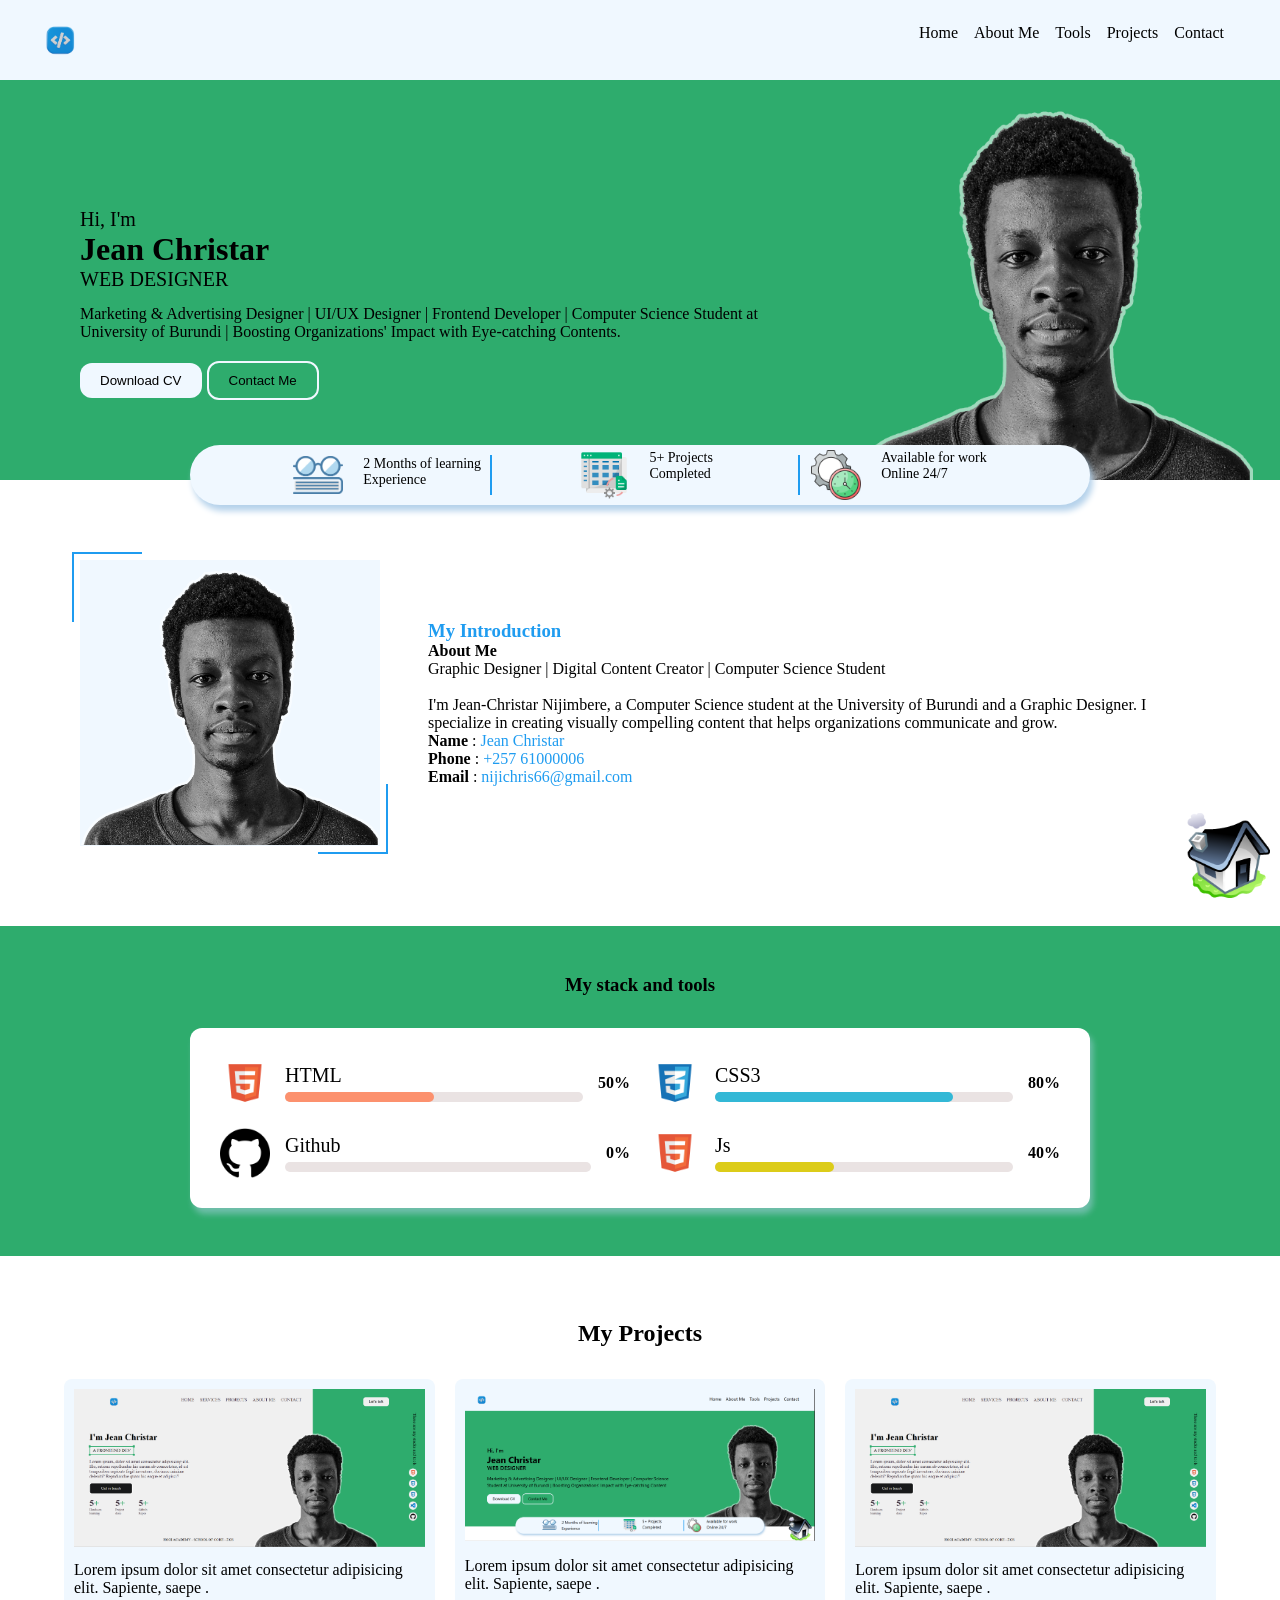
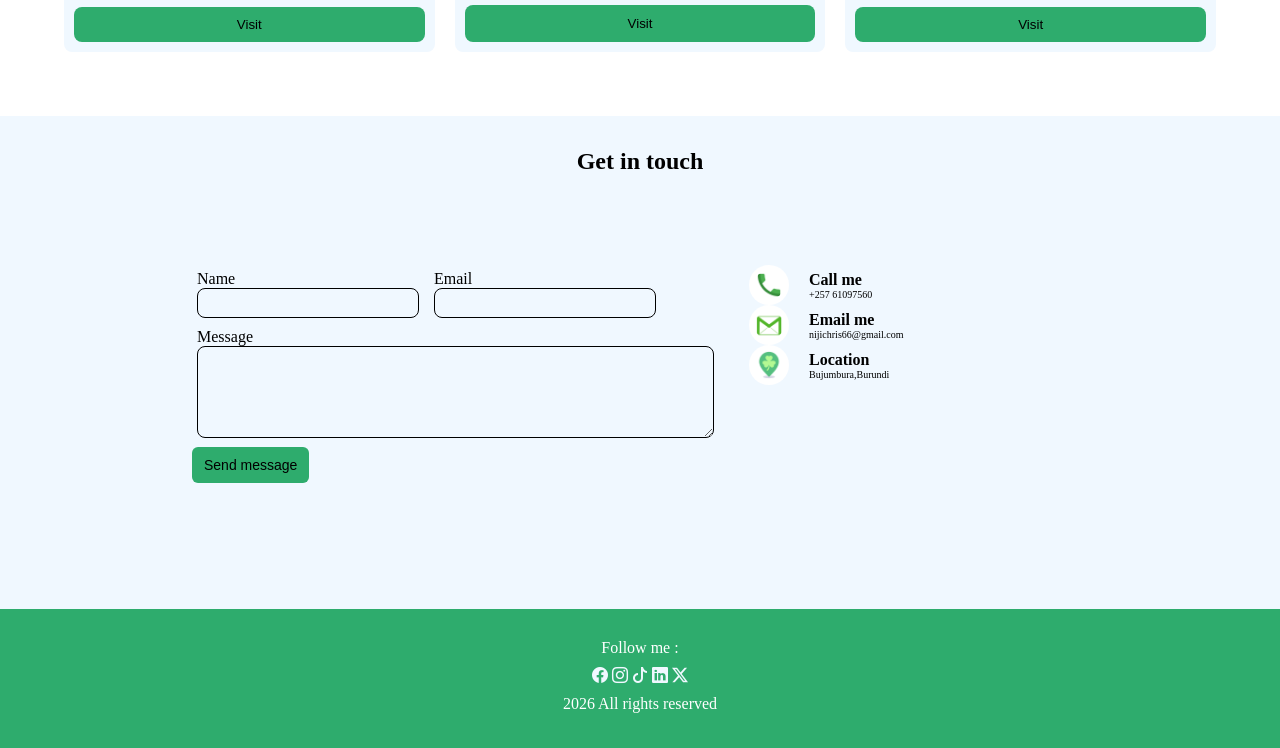
==== index.html @ aa737a5e "Fix typo in about section" ====
<!doctype html>
<html lang="en">
  <head>
    <meta charset="UTF-8" />
    <meta name="viewport" content="width=device-width, initial-scale=1.0" />
    <link rel="stylesheet" href="style.css" />
    <link
      rel="stylesheet"
      href="https://cdn.jsdelivr.net/npm/bootstrap-icons@1.13.1/font/bootstrap-icons.min.css"
    />
    <title>Christar | Portfolio v.1</title>
  </head>
  <body id="home">
    <header class="header">
      <nav class="header_nav">
        <img
          class="header_nav-logo"
          src="./media/dev.png"
          alt="Developer logo"
        />
        <ul class="header_nav-ul">
          <li><a href="#home">Home</a></li>
          <li><a href="#about">About Me</a></li>
          <li><a href="#tools">Tools</a></li>
          <li><a href="#projects">Projects</a></li>
          <li><a href="#contact">Contact</a></li>
        </ul>
      </nav>
    </header>

    <main>
      <section class="about">
        <article class="about_text">
          <h2 class="about_text-hi">Hi, I'm</h2>
          <div class="names">
            <h1 class="about_text-name">Jean Christar</h1>
            <h2 class="about_text-job">WEB DESIGNER</h2>
          </div>
          <p class="about_text-p">
            Marketing & Advertising Designer | UI/UX Designer | Frontend
            Developer | Computer Science Student at University of Burundi |
            Boosting Organizations' Impact with Eye-catching Contents.
          </p>
          <div class="btns">
            <button class="about_text-btn cv_btn">Download CV</button>
            <button class="about_text-btn contact_btn">Contact Me</button>
          </div>
        </article>
        <article class="about_img">
          <img src="./media/profile2.png" alt="My Profile Image" />
        </article>
        <article class="round_section">
          <article class="flex">
            <img
              class="icon"
              src="./media/book-glasses_icon-icons.com_56355.png"
              alt="Learning experience icon"
            />

            <p>2 Months of learning <br />Experience</p>
          </article>

          <article class="flex">
            <img
              class="icon"
              src="./media/task_software_platform_management_project_icon_142266.png"
              alt="Projects completed icon"
            />

            <p>5+ Projects <br />Completed</p>
          </article>

          <article class="flex">
            <img
              class="icon"
              src="./media/time_management_clock_icon_192448.png"
              alt="Available online icon"
            />

            <p>Available for work <br />Online 24/7</p>
          </article>
          <div class="line_1"></div>
          <div class="line_2"></div>
        </article>
      </section>

      <section class="sec_me">
        <article class="me">
          <div class="me_profile">
            <img src="./media/profile2.png" alt="My Profile Image" />
            <div class="lines top_a"></div>
            <!-- <div class="lines top_b"></div> -->
            <div class="lines bottom_a"></div>
            <!-- <div class="lines bottom_b"></div> -->

            <div class="lines_2 top_a_2"></div>
            <!-- <div class="lines_2 top_b_2"></div> -->
            <div class="lines_2 bottom_a_2"></div>
            <!-- <div class="lines_2 bottom_b_2"></div> -->
          </div>
          <div id="about" class="me_intro">
            <section class="me_intro_sec">
              <h3>My Introduction</h3>
              <h1>About Me</h1>
              <p>
                Graphic Designer | Digital Content Creator | Computer Science
                Student <br /><br />
                I'm Jean-Christar Nijimbere, a Computer Science student at the
                University of Burundi and a Graphic Designer. I specialize in
                creating visually compelling content that helps organizations
                communicate and grow. <br />
              </p>
              <section>
                <p>
                  <strong>Name</strong> :
                  <span class="highlight_color">Jean Christar</span>
                </p>
                <p>
                  <strong>Phone</strong> :
                  <span class="highlight_color">+257 61000006</span>
                </p>
                <p>
                  <strong>Email</strong> :
                  <span class="highlight_color">nijichris66@gmail.com</span>
                </p>
              </section>
            </section>
          </div>
        </article>
      </section>

      <section id="tools" class="stack">
        <article>
          <h1 class="stack_h1">My stack and tools</h1>
          <div class="grid_container">
            <div class="flex_container">
              <img
                src="./media/HTML5_icon-icons.com_67090.png"
                alt="HTML skill icon"
              />
              <div class="tool_name_container">
                <p>HTML</p>
                <div class="div_up_html">
                  <div class="div_down_html"></div>
                </div>
              </div>
              <p class="number">50%</p>
            </div>

            <div class="flex_container">
              <img
                src="./media/CSS3_icon-icons.com_67069.png"
                alt="CSS skill icon"
              />
              <div class="tool_name_container">
                <p>CSS3</p>
                <div class="div_up_css">
                  <div class="div_down_css"></div>
                </div>
              </div>
              <p class="number">80%</p>
            </div>

            <div class="flex_container">
              <img
                src="./media/github-logo_icon-icons.com_73546.png"
                alt="GitHub skill icon"
              />
              <div class="tool_name_container">
                <p>Github</p>
                <div class="div_up_git">
                  <div class="div_down_git"></div>
                </div>
              </div>
              <p class="number">0%</p>
            </div>

            <div class="flex_container">
              <img
                src="./media/HTML5_icon-icons.com_67090.png"
                alt="JavaScript skill icon"
              />
              <div class="tool_name_container">
                <p>Js</p>
                <div class="div_up_js">
                  <div class="div_down_js"></div>
                </div>
              </div>
              <p class="number">40%</p>
            </div>
          </div>
        </article>
      </section>

      <section id="projects" class="projet_sec">
        <h1 class="stack_h1">My Projects</h1>
        <div class="project_container">
          <div class="card">
            <div class="card_image">
              <img src="./media/projet_1.png" alt="Project 1 screenshot" />
            </div>
            <p class="p">
              Lorem ipsum dolor sit amet consectetur adipisicing elit. Sapiente,
              saepe .
            </p>
            <button class="btn">Visit</button>
          </div>

          <div class="card">
            <div class="card_image">
              <img src="./media/projet_2.png" alt="Project 2 screenshot" />
            </div>
            <p>
              Lorem ipsum dolor sit amet consectetur adipisicing elit. Sapiente,
              saepe .
            </p>
            <button class="btn">Visit</button>
          </div>

          <div class="card">
            <div class="card_image">
              <img src="./media/projet_1.png" alt="Project 3 screenshot" />
            </div>
            <p>
              Lorem ipsum dolor sit amet consectetur adipisicing elit. Sapiente,
              saepe .
            </p>
            <button class="btn">Visit</button>
          </div>
        </div>
      </section>

      <section id="contact" class="contact">
        <h1 class="stack_h1">Get in touch</h1>

        <div class="contact_container">
          <section>
            <form action="#">
              <section class="form">
                <div class="input">
                  <p>
                    <label for="name">Name </label><br />
                    <input type="text" name="name" id="name" placeholder="" />
                  </p>

                  <p>
                    <label for="mail">Email </label><br />
                    <input type="text" name="mail" id="mail" placeholder="" />
                  </p>
                </div>

                <p>
                  <label for="message">Message</label><br />
                  <textarea
                    name=""
                    id=""
                    cols="50"
                    rows="5"
                    placeholder=""
                  ></textarea>
                </p>
                <button class="send_btn">Send message</button>
                <br />
              </section>
            </form>
          </section>
          <section>
            <div class="contact_grid">
              <div class="call">
                <img
                  class="contact_icon"
                  src="./media/ic_call_128_28145.png"
                  alt="Call icon"
                />
                <div class="text">
                  <h3>Call me</h3>
                  <p>+257 61097560</p>
                </div>
              </div>

              <div class="call">
                <img
                  class="contact_icon"
                  src="./media/email_green_23345.png"
                  alt="Email icon"
                />
                <div class="text">
                  <h3>Email me</h3>
                  <p>nijichris66@gmail.com</p>
                </div>
              </div>

              <div class="call">
                <img
                  class="contact_icon"
                  src="./media/st_patricks_day_location_clover_irish_ireland_icon_132821.png"
                  alt="Location icon"
                />
                <div class="text">
                  <h3>Location</h3>
                  <p>Bujumbura,Burundi</p>
                </div>
              </div>
            </div>
          </section>
        </div>
      </section>
    </main>

    <footer>
      <section class="footer_grid">
        <article>Follow me :</article>
        <article>
          <div class="list_icons">
            <!-- <img
              class="icons_list"
              src="./media/facebook_icon-icons.com_71202.png"
              alt="Facebook icon"
            /> -->
            <i class="bi bi-facebook"></i>

            <!-- <img
              class="icons_list"
              src="./media/instagram_black_logo_icon_147122.png"
              alt="Instagram icon"
            /> -->
            <i class="bi bi-instagram"></i>

            <!-- <img
              class="icons_list"
              src="./media/tiktok_logo_icon_144802.png"
              alt="TikTok icon"
            /> -->
            <i class="bi bi-tiktok"></i>

            <!-- <img
              class="icons_list"
              src="./media/linkedin_in_logo_icon_145103.png"
              alt="LinkedIn icon"
            /> -->
            <i class="bi bi-linkedin"></i>

            <!-- <img
              class="icons_list"
              src="./media/twitter-3_icon-icons.com_50735.png"
              alt="Twitter icon"
            /> -->
            <i class="bi bi-twitter-x"></i>
          </div>
        </article>
        <article>2026 All rights reserved</article>
      </section>
      <div class="up_icon">
        <span>
          <a href="#home"
            ><img src="./media/home_26565.png" alt="Back to top icon"
          /></a>
        </span>
      </div>
    </footer>
  </body>
</html>
---- style.css ----
html {
  scroll-behavior: smooth;
  scrollbar-color: #2eac6d;
}
* {
  margin: 0;
  padding: 0;
  box-sizing: border-box;
}
body {
  height: 100%;
  background-color: #2eac6d;
  display: grid;
  padding: 0;
  margin: 0;
  width: 100%;
}
.header {
  background-color: aliceblue;
}

.header_nav {
  display: flex;
  justify-content: space-between;
  padding: 1.5rem;
}
.header_nav-logo {
  width: 2.5rem;
  margin: 0 1rem;
}
.header_nav-ul {
  display: flex;
  justify-content: space-around;
  gap: 1rem;
  margin: 0 2rem;
}
.header_nav-ul li {
  list-style: none;
}
.header_nav-ul li a {
  text-decoration: none;
  color: black;
}
.header_nav-ul li a:hover {
  text-decoration: none;
  color: #187ce8;
}
.about {
  width: 100%;
  display: grid;
  position: relative;
  grid-template-columns: 2fr 1fr;
  background-color: #2eac6d;
  padding-top: 3rem;
}
/* .about_text {
  display: grid;
  gap: 5px;
  padding: 0 20px; 
} */
.about_img {
  padding: 0;
  margin: 0;
  position: relative;
}
.about_img img {
  position: absolute;
  bottom: 0;
  width: 400px;
  padding: 0;
  margin: 0;
}
.about_text {
  display: grid;
  gap: 0.2rem;
  padding: 5rem;
}
.about_text-hi {
  font-weight: 500;
  font-size: 20px;
}
.about_text-name {
  font-weight: 700;
  font-size: 32px;
  margin-bottom: 0;
}
.about_text-job {
  font-weight: 500;
  font-size: 20px;
  margin-top: 0;
}
.about_text-p {
  font-weight: 400;
  font-size: 16px;
  padding: 0.5rem 0;
}
.about_text-btn {
  padding: 10px 20px;
  border: none;
  border-radius: 12px;
}
.cv_btn {
  background-color: aliceblue;
}
.contact_btn {
  border: 2px solid aliceblue;
  background-color: #2eac6d;
}
.contact_btn:hover {
  border: 2px solid aliceblue;
  background-color: #27d880;
}
.btns {
  margin-top: 0.5rem;
  font-weight: 500;
  font-size: 20px;
}
.names {
  line-height: 30px;
}
.main {
  position: relative;
}
.round_section {
  background-color: aliceblue;
  display: flex;
  justify-content: space-evenly;
  align-items: center;
  width: 90%;
  max-width: 900px;
  padding: 5px;
  border-radius: 35px;
  position: absolute;
  left: 50%;
  transform: translateX(-50%);
  bottom: -1.6rem;
  text-align: center;
  box-shadow: 3px 6px 6px rgb(181, 210, 235);
}
.flex {
  display: grid;
  grid-template-columns: 50px 1fr;
  gap: 20px;
}
.icon {
  width: 50px;
  height: auto;
}
.flex p {
  font-size: 14px;
  text-align: left;
}
.line_1 {
  background-color: #1f9cf0;
  width: 2px;
  height: 40px;
  position: absolute;
  top: 10px;
  left: 300px;
}
.line_2 {
  background-color: #1f9cf0;
  width: 2px;
  height: 40px;
  position: absolute;
  top: 10px;
  right: 290px;
}
.sec_me {
  background-color: white;
}
.me {
  display: flex;
  align-items: center;
  padding: 5rem;
}
.me_profile {
  width: 300px;
  height: 286.3px;
  background-color: aliceblue;
  position: relative;
}
.me_profile img {
  width: 300px;
}
.me_intro {
  padding: 3rem;
}
.me_intro_sec {
  display: grid;
  gap: 0 7px;
}
.me_intro_sec h3 {
  color: #1f9cf0;
}
.highlight_color {
  color: #1f9cf0;
}
.me_intro_sec h1 {
}
.me_intro_sec p {
}
.lines {
  width: 70px;
  height: 2px;
  background-color: #1f9cf0;
}
.top_a {
  top: -0.5rem;
  left: -0.5rem;
}
.top_b {
  top: -0.5rem;
  right: -0.5rem;
}
.bottom_a {
  bottom: -0.5rem;
  right: -0.5rem;
}
.bottom_b {
  bottom: -0.5rem;
  left: -0.5rem;
}

.lines_2 {
  width: 2px;
  height: 70px;
  background-color: #1f9cf0;
}

.top_a_2 {
  top: -0.5rem;
  left: -0.5rem;
}
.top_b_2 {
  top: -0.5rem;
  right: -0.5rem;
}
.bottom_a_2 {
  bottom: -0.5rem;
  right: -0.5rem;
}
.bottom_b_2 {
  bottom: -0.5rem;
  left: -0.5rem;
}

.top_a,
.top_b,
.bottom_a,
.bottom_b,
.top_a_2,
.top_b_2,
.bottom_a_2,
.bottom_b_2 {
  position: absolute;
}
.stack {
  background-color: #2eac6d;
  padding: 3rem;
}
.stack_h1 {
  text-align: center;
  margin-bottom: 2rem;
}

.grid_container {
  display: grid;
  gap: 20px;
  grid-template-columns: 1fr 1fr;
  background-color: white;
  width: 90%;
  max-width: 900px;
  padding: 30px;
  margin: auto;
  border-radius: 12px;
  box-shadow: 3px 6px 6px rgba(181, 210, 235, 0.493);
}
.flex_container {
  display: grid;
  grid-template-columns: 50px 1fr auto;
  gap: 15px;
  align-items: center;
  position: relative;
}
.number {
  position: static;
  font-weight: 600;
}
.flex_container img {
  width: 50px;
}
.tool_name_container {
  display: flex;
  flex-direction: column;
  gap: 5px;
  flex: 1;
}
.tool_name_container p {
  font-size: 20px;
  margin: 0;
}

.div_up_html {
  background-color: rgb(234, 227, 227);
  width: 100%;
  height: 10px;
  border-radius: 5px;
}
.div_down_html {
  background-color: rgb(252, 145, 110);
  width: 50%;
  height: 10px;
  border-radius: 5px;
}
.div_up_css {
  background-color: rgb(234, 227, 227);
  width: 100%;
  height: 10px;
  border-radius: 5px;
}
.div_down_css {
  background-color: rgb(51, 184, 214);
  width: 80%;
  height: 10px;
  border-radius: 5px;
}
.div_up_git {
  background-color: rgb(234, 227, 227);
  width: 100%;
  height: 10px;
  border-radius: 5px;
}
.div_down_git {
  background-color: rgb(0, 0, 0);
  width: 0%;
  height: 10px;
  border-radius: 5px;
}
.div_up_js {
  background-color: rgb(234, 227, 227);
  width: 100%;
  height: 10px;
  border-radius: 5px;
}
.div_down_js {
  background-color: rgb(220, 204, 25);
  width: 40%;
  height: 10px;
  border-radius: 5px;
}

.projet_sec {
  background-color: white;
  padding: 4rem;
}
.card {
  width: 100%;
  max-width: 400px;
  display: grid;
  gap: 10px;
  border-radius: 8px;
  background-color: aliceblue;
  padding: 10px;
}
.card_image {
  width: 100%;
  border-radius: 8px;
}
.card_image img {
  width: 100%;
  height: auto;
}
.card p {
  width: 100%;
}
.card button {
  padding: 10px;
  background-color: #2eac6d;
  border: 0;
  border-radius: 8px;
}
.card button:hover {
  padding: 10px;
  background-color: #27d880;
  border: 0;
  border-radius: 8px;
}
.project_container {
  display: grid;
  grid-template-columns: repeat(3, 1fr);
  gap: 20px;
  max-width: 1400px;
  margin: 0 auto;
}
.contact_container {
  padding: 3rem 12rem;
  display: grid;
  grid-template-columns: 1fr 1fr;
  gap: 30px;
  grid-template-rows: auto 1fr auto;
}
.form p {
  padding: 5px;
}
.form {
  display: grid;
  gap: 0;
  grid-template-columns: 1fr;
}
label {
  color: black;
}
input,
textarea {
  border: 1px solid black;
  background-color: aliceblue;
  border-radius: 8px;
  font-size: 16px;
  font-weight: 700;
}
input {
  padding: 5px;
}
.input {
  display: flex;
  gap: 5px;
}
.contact {
  background-color: aliceblue;
}
.send_btn {
  padding: 10px 12px;
  width: fit-content;
  border-radius: 6px;
  border: 0;
  background-color: #2eac6d;
  font-size: 14px;
}
.send_btn:hover {
  padding: 10px 12px;
  width: fit-content;
  border-radius: 6px;
  border-color: #15894f;
  border: 0;
  background-color: #27d880;
  font-size: 14px;
}
.call {
  display: grid;
  grid-template-columns: 50px 1fr;
  gap: 10px;
  align-items: center;
}
.call img {
  width: 40px;
}
.text {
  display: flex;
  flex-direction: column;
}
.text h3 {
  font-size: 16px;
}
.text p {
  font-size: 10px;
}
.contact {
  padding-top: 2rem;
  display: grid;
  gap: 10px;
}
.contact_icon {
  background-color: white;
  padding: 5px;
  border-radius: 50%;
}
footer {
  padding: 30px;
  text-align: center;
  background-color: #2eac6d;
  color: white;
}
.footer_grid {
  display: grid;
  gap: 10px;
}
.list_icons {
}
.icons_list {
  width: 25px;
  background-color: white;
  padding: 10px;
  border-radius: 50%;
}
.bi {
  /* background-color: white;
  padding: 15px; */
  border-radius: 50%;
  color: aliceblue;
}
.up_icon img {
  position: fixed;
  right: 0.5rem;
  bottom: 0;
  width: 90px;
}

/* Responsive breakpoints */
@media (max-width: 1200px) {
  * {
    /* margin: 3rem; */
  }
  .about {
    padding-top: 2rem;
  }
  .about_img img,
  .card_image img {
    width: 320px;
  }

  .project_container {
    grid-template-columns: repeat(2, minmax(0, 1fr));
  }

  .contact_container {
    padding: 3rem 6rem;
  }

  .grid_container {
    width: 100%;
  }
}

@media (max-width: 992px) {
  .header_nav {
    flex-wrap: wrap;
    gap: 1rem;
  }

  .header_nav-ul {
    gap: 0.8rem;
    justify-content: center;
    flex-wrap: wrap;
  }

  .about {
    width: 100%;
    grid-template-columns: 1fr 1fr;
    padding: 0 1rem;
  }

  .about_text {
    display: none;
    padding: 1rem;
  }

  .round_section {
    width: 80%;
    left: 10%;
  }

  .me {
    padding: 3rem 2rem;
  }

  .project_container {
    gap: 15px;
  }

  .contact_container {
    padding: 3rem 4rem;
  }
}

@media (max-width: 768px) {
  .about {
    display: grid;
    grid-template-columns: 1fr;
    width: 100%;
  }

  .about_text {
    padding: 2rem;
  }

  .about_img {
    display: flex;
    justify-content: center;
  }

  .about_img img {
    position: static;
    width: 100%;
    max-width: 360px;
  }

  .round_section {
    position: static;
    margin: 1rem auto 0;
    width: calc(100% - 2rem);
  }

  .me {
    flex-direction: column;
    padding: 2rem 1rem;
  }

  .me_profile,
  .me_profile img {
    width: 100%;
  }

  .me_intro {
    padding: 2rem 0;
  }

  .project_container,
  .contact_container {
    grid-template-columns: 1fr;
  }

  .contact_container {
    padding: 2rem 1.5rem;
  }

  .card {
    width: 100%;
  }

  .card_image img {
    width: 100%;
  }
}

@media (max-width: 480px) {
  .header_nav {
    flex-direction: column;
    align-items: center;
    padding: 1rem;
    width: 100%;
  }

  .header_nav-ul {
    flex-direction: column;
    align-items: center;
    gap: 0.6rem;
    margin: 1rem 0 0 0;
    width: 100%;
    padding: 0;
  }

  .header_nav-logo {
    display: none;
  }

  .about,
  .about_text,
  .about_img,
  .sec_me,
  .stack,
  .projet_sec,
  .contact_container {
    width: 100%;
  }

  .about_text {
    padding: 1.5rem;
  }

  .about_text-hi,
  .about_text-name,
  .about_text-job {
    text-align: left;
  }

  .about_text-name {
    font-size: 28px;
  }

  .about_text-job {
    font-size: 18px;
  }

  .about_text-p {
    font-size: 14px;
    text-align: left;
    width: 100%;
    max-width: 100%;
  }

  .about_img {
    display: flex;
    justify-content: center;
    margin-top: 1rem;
  }

  .flex {
    text-align: left;
    flex-direction: column;
    justify-content: start;
  }

  .me_profile img {
    display: none;
  }

  .btns {
    display: flex;
    flex-direction: column;
    gap: 0.8rem;
    font-size: 16px;
    width: fit-content;
  }

  .round_section {
    width: 100%;
    padding: 1rem;
    margin: 1rem 0 0;
    flex-direction: column;
    border-radius: 0;
    align-items: stretch;
  }

  .contact_container {
    padding: 1.5rem 1rem;
    gap: 20px;
  }

  .footer_grid {
    grid-template-columns: 1fr;
  }

  .projet_sec {
    text-align: left;
    display: grid;
    grid-template-columns: 1fr;
    gap: 10px;
    padding: 1rem;
  }

  .card,
  .card_image,
  .card_image img,
  button {
    width: 100%;
    max-width: 100%;
  }

  .p {
    font-size: 12px;
  }
}
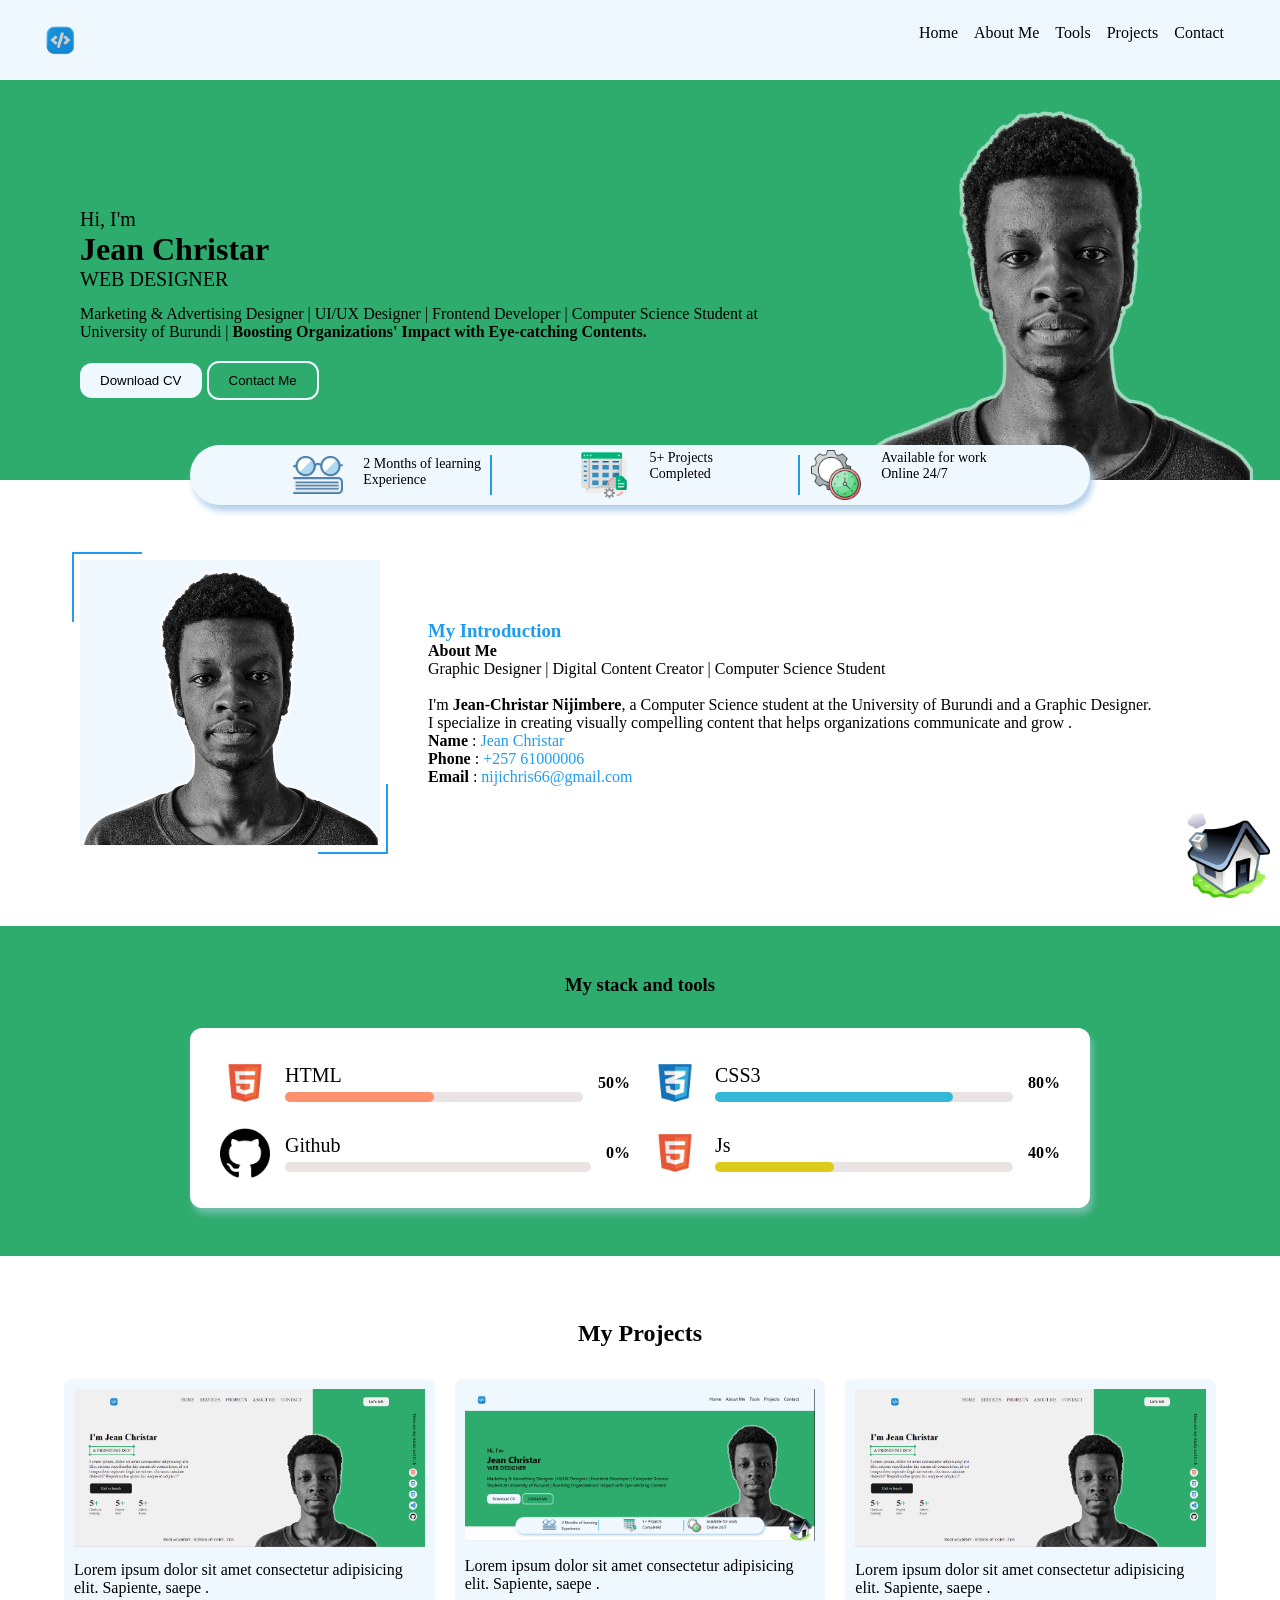
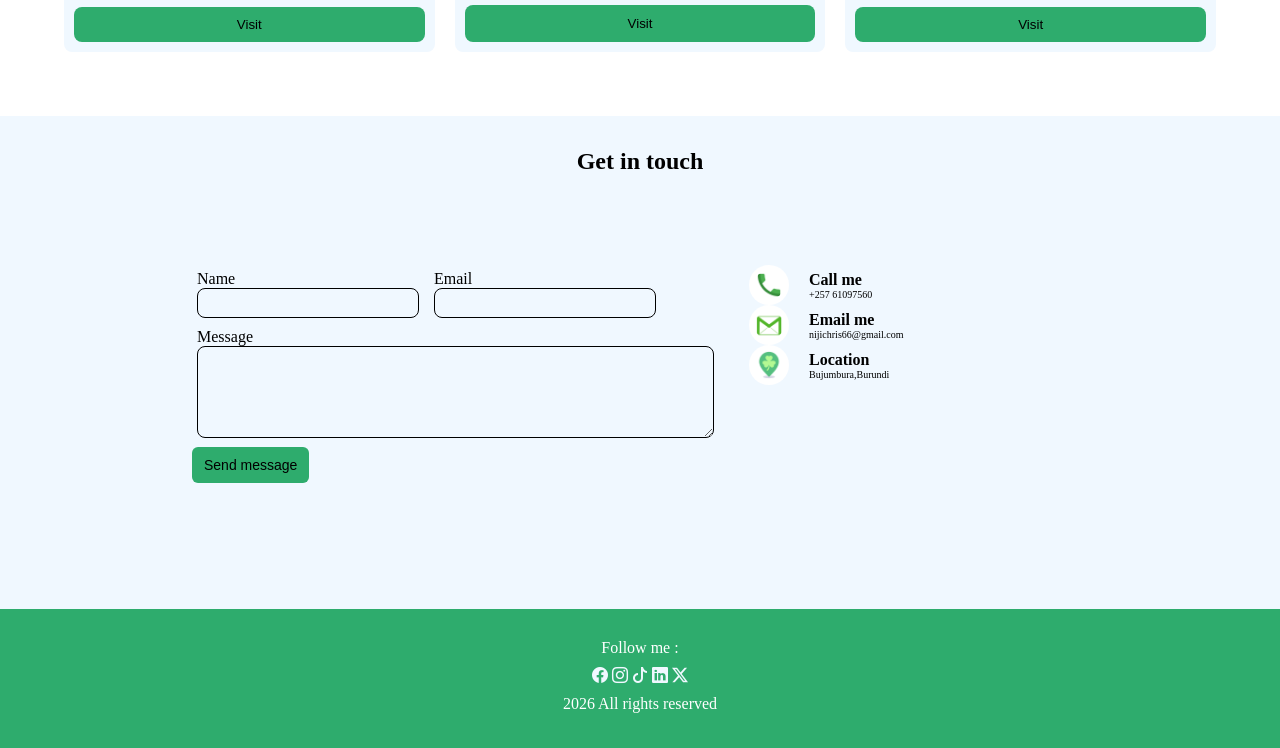
==== commit 38166c83: "commit" ====
--- a/index.html
+++ b/index.html
@@ -39,7 +39,10 @@
           <p class="about_text-p">
             Marketing & Advertising Designer | UI/UX Designer | Frontend
             Developer | Computer Science Student at University of Burundi |
-            Boosting Organizations' Impact with Eye-catching Contents.
+            <strong
+              >Boosting Organizations' Impact with Eye-catching
+              Contents.</strong
+            >
           </p>
           <div class="btns">
             <button class="about_text-btn cv_btn">Download CV</button>
@@ -105,10 +108,10 @@
               <p>
                 Graphic Designer | Digital Content Creator | Computer Science
                 Student <br /><br />
-                I'm Jean-Christar Nijimbere, a Computer Science student at the
-                University of Burundi and a Graphic Designer. I specialize in
-                creating visually compelling content that helps organizations
-                communicate and grow. <br />
+                I'm <strong>Jean-Christar Nijimbere</strong>, a Computer Science
+                student at the University of Burundi and a Graphic Designer. I
+                specialize in creating visually compelling content that helps
+                organizations communicate and grow . <br />
               </p>
               <section>
                 <p>
--- a/style.css
+++ b/style.css
@@ -158,6 +158,7 @@
   top: 10px;
   left: 300px;
 }
+
 .line_2 {
   background-color: #1f9cf0;
   width: 2px;
@@ -221,7 +222,6 @@
   bottom: -0.5rem;
   left: -0.5rem;
 }
-
 .lines_2 {
   width: 2px;
   height: 70px;
@@ -513,11 +513,16 @@
   }
   .about {
     padding-top: 2rem;
+    margin: 0 auto;
   }
   .about_img img,
   .card_image img {
     width: 320px;
   }
+  .about_img img {
+    position: relative;
+    width: 400px;
+  }
 
   .project_container {
     grid-template-columns: repeat(2, minmax(0, 1fr));
@@ -533,6 +538,10 @@
 }
 
 @media (max-width: 992px) {
+  .line_1,
+  .line_2 {
+    display: none;
+  }
   .header_nav {
     flex-wrap: wrap;
     gap: 1rem;
@@ -551,13 +560,12 @@
   }
 
   .about_text {
-    display: none;
     padding: 1rem;
   }
 
   .round_section {
     width: 80%;
-    left: 10%;
+    /* left: 10%; */
   }
 
   .me {
@@ -574,6 +582,10 @@
 }
 
 @media (max-width: 768px) {
+  .line_1,
+  .line_2 {
+    display: none;
+  }
   .about {
     display: grid;
     grid-template-columns: 1fr;
@@ -581,7 +593,7 @@
   }
 
   .about_text {
-    padding: 2rem;
+    padding: 5rem;
   }
 
   .about_img {
@@ -593,22 +605,40 @@
     position: static;
     width: 100%;
     max-width: 360px;
-  }
-
+    display: none;
+  }
+  .header_nav-logo {
+    width: 2.5rem;
+    margin: 0 1rem;
+    display: none;
+  }
+  .up_icon img {
+    position: fixed;
+    right: 0.5rem;
+    bottom: 0;
+    width: 90px;
+    display: none;
+  }
+  .header_nav-ul {
+    gap: 10px;
+    flex: 1;
+    justify-content: center;
+    flex-wrap: wrap;
+  }
   .round_section {
-    position: static;
+    /* position: static; */
     margin: 1rem auto 0;
     width: calc(100% - 2rem);
   }
 
   .me {
     flex-direction: column;
-    padding: 2rem 1rem;
+    /* padding: 2rem 1rem; */
   }
 
   .me_profile,
   .me_profile img {
-    width: 100%;
+    /* width: 100%; */
   }
 
   .me_intro {
@@ -620,6 +650,10 @@
     grid-template-columns: 1fr;
   }
 
+  .project_container {
+    grid-template-columns: 1fr;
+  }
+
   .contact_container {
     padding: 2rem 1.5rem;
   }
@@ -633,7 +667,35 @@
   }
 }
 
-@media (max-width: 480px) {
+@media screen and (max-width: 480px) {
+  .line_1,
+  .line_2 {
+    display: none;
+  }
+  .round_section {
+    display: none;
+  }
+
+  .me_profile,
+  .me_profile img {
+    width: 300px;
+    height: 300px;
+  }
+  .me_profile {
+    position: relative;
+  }
+  .about {
+    display: none;
+  }
+  .up_icon {
+    display: none;
+  }
+  .contact_grid {
+    display: none;
+  }
+  textarea {
+    width: 100%;
+  }
   .header_nav {
     flex-direction: column;
     align-items: center;
@@ -701,10 +763,6 @@
     justify-content: start;
   }
 
-  .me_profile img {
-    display: none;
-  }
-
   .btns {
     display: flex;
     flex-direction: column;
@@ -750,4 +808,7 @@
   .p {
     font-size: 12px;
   }
-}
+  .grid_container {
+    grid-template-columns: 1fr;
+  }
+}
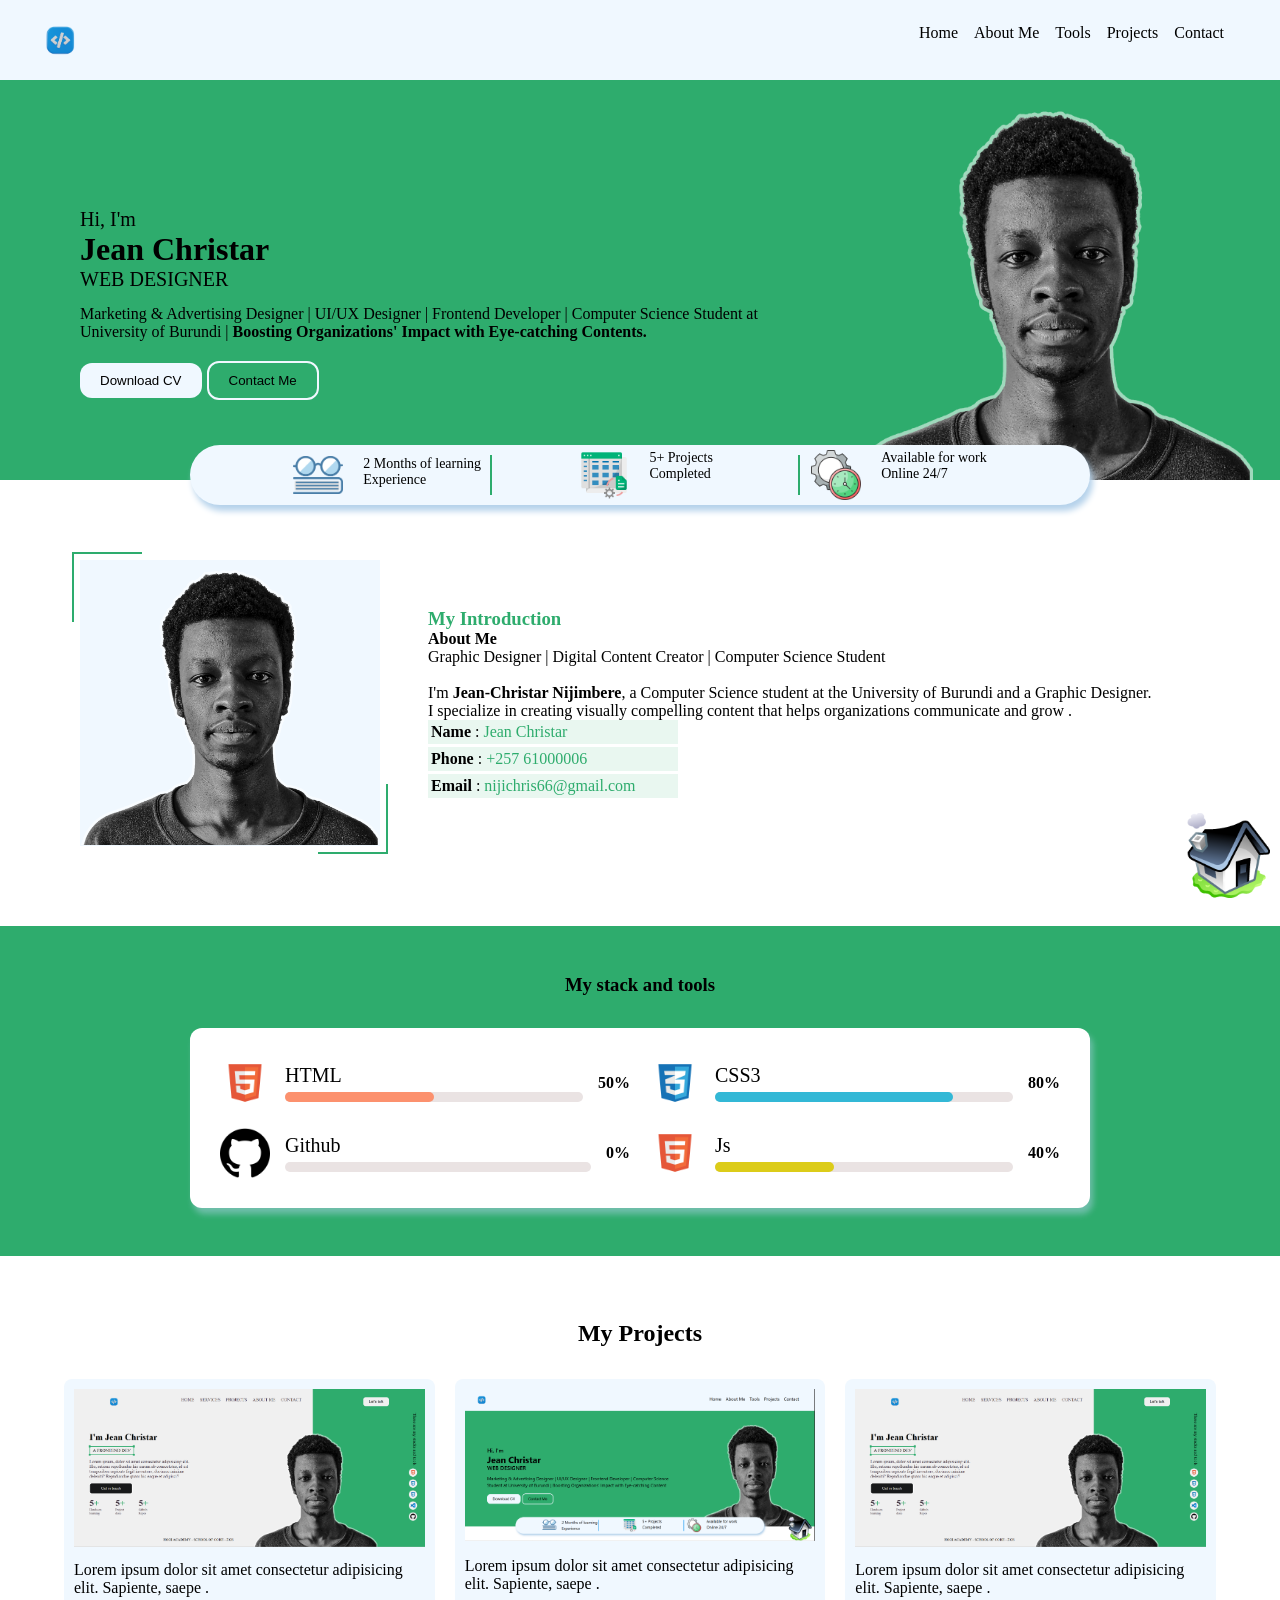
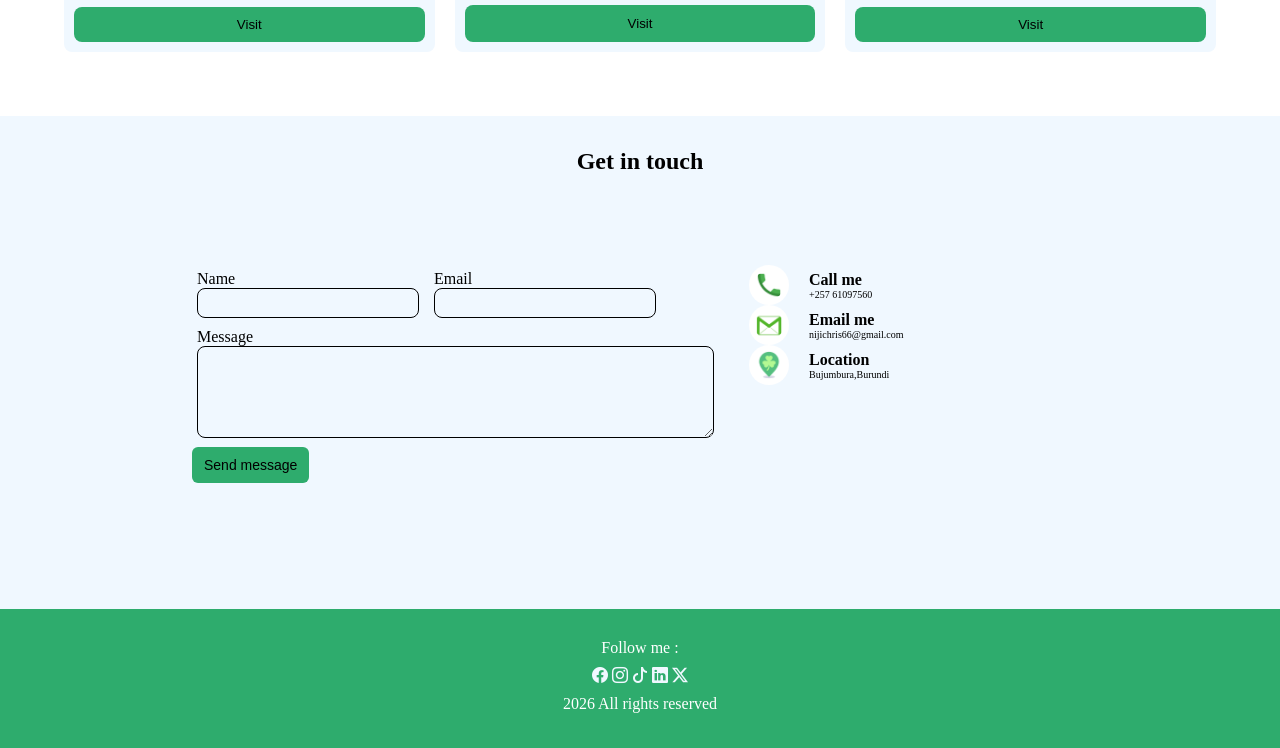
==== commit 5d31fd4c: "commit" ====
--- a/index.html
+++ b/index.html
@@ -113,7 +113,7 @@
                 specialize in creating visually compelling content that helps
                 organizations communicate and grow . <br />
               </p>
-              <section>
+              <section class="description">
                 <p>
                   <strong>Name</strong> :
                   <span class="highlight_color">Jean Christar</span>
--- a/style.css
+++ b/style.css
@@ -43,7 +43,7 @@
 }
 .header_nav-ul li a:hover {
   text-decoration: none;
-  color: #187ce8;
+  color: #2eac6d;
 }
 .about {
   width: 100%;
@@ -151,7 +151,7 @@
   text-align: left;
 }
 .line_1 {
-  background-color: #1f9cf0;
+  background-color: #2eac6d;
   width: 2px;
   height: 40px;
   position: absolute;
@@ -160,7 +160,7 @@
 }
 
 .line_2 {
-  background-color: #1f9cf0;
+  background-color: #2eac6d;
   width: 2px;
   height: 40px;
   position: absolute;
@@ -192,10 +192,10 @@
   gap: 0 7px;
 }
 .me_intro_sec h3 {
-  color: #1f9cf0;
+  color: #2eac6d;
 }
 .highlight_color {
-  color: #1f9cf0;
+  color: #2eac6d;
 }
 .me_intro_sec h1 {
 }
@@ -204,7 +204,7 @@
 .lines {
   width: 70px;
   height: 2px;
-  background-color: #1f9cf0;
+  background-color: #2eac6d;
 }
 .top_a {
   top: -0.5rem;
@@ -225,7 +225,17 @@
 .lines_2 {
   width: 2px;
   height: 70px;
-  background-color: #1f9cf0;
+  background-color: #2eac6d;
+}
+.description {
+  display: grid;
+  gap: 3px;
+}
+.description p {
+  background-color: #2eac6d1a;
+  width: 250px;
+  padding: 3px;
+  
 }
 
 .top_a_2 {
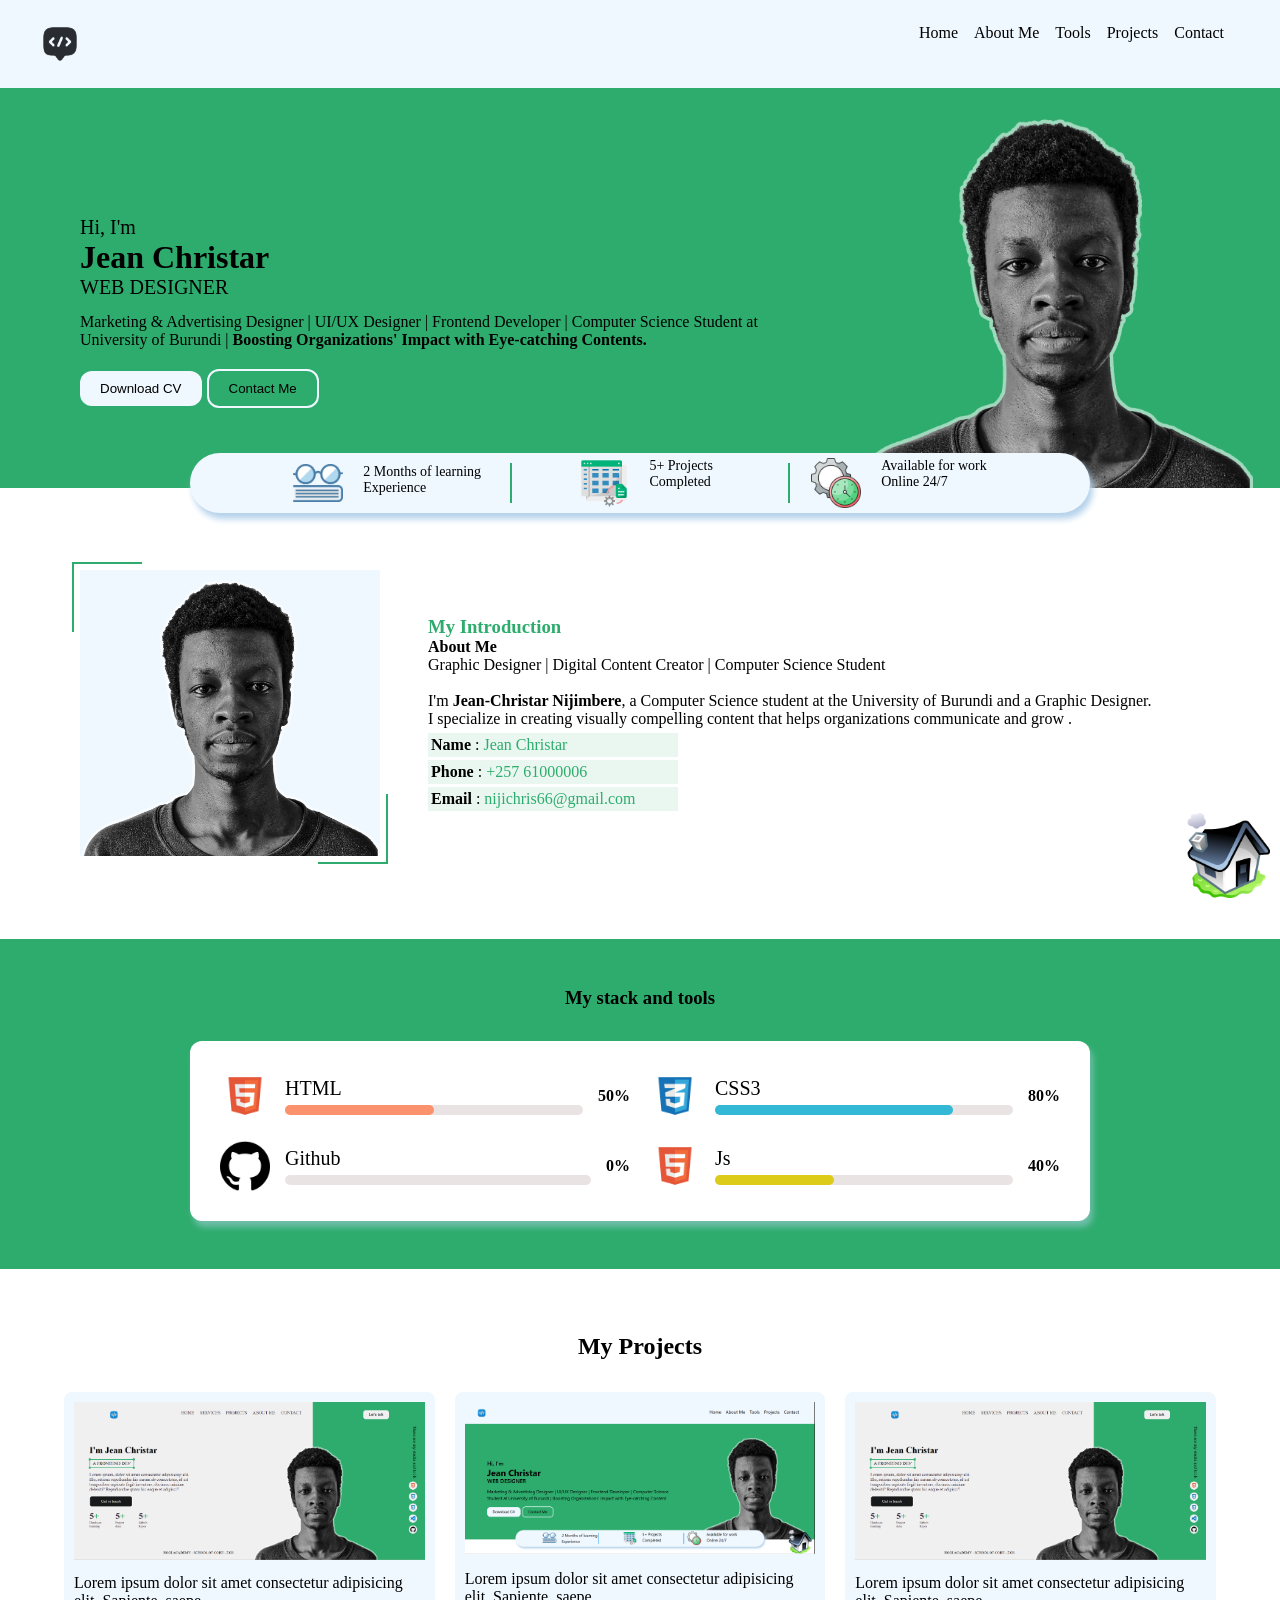
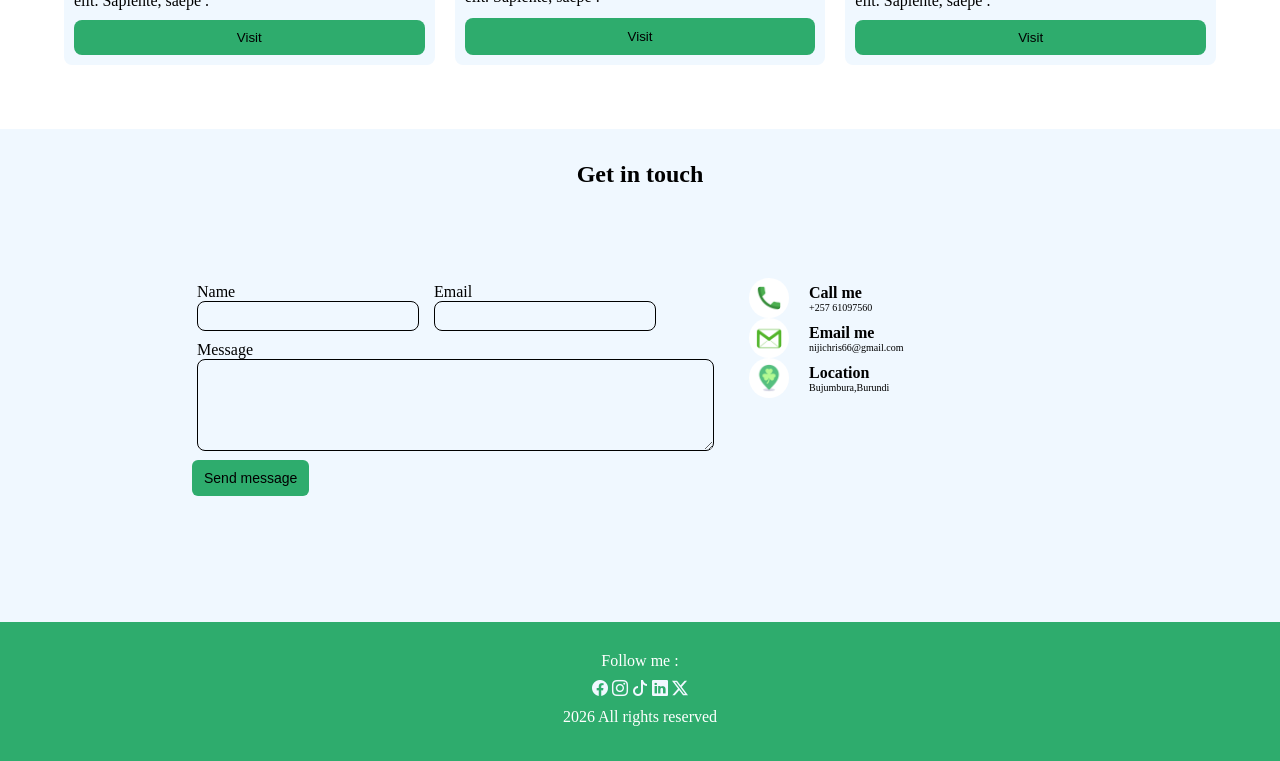
==== commit c49f0aeb: "commit" ====
--- a/index.html
+++ b/index.html
@@ -15,7 +15,7 @@
       <nav class="header_nav">
         <img
           class="header_nav-logo"
-          src="./media/dev.png"
+          src="./media/message_programming_icon_244606.png"
           alt="Developer logo"
         />
         <ul class="header_nav-ul">
--- a/style.css
+++ b/style.css
@@ -156,7 +156,7 @@
   height: 40px;
   position: absolute;
   top: 10px;
-  left: 300px;
+  left: 320px;
 }
 
 .line_2 {
@@ -165,7 +165,7 @@
   height: 40px;
   position: absolute;
   top: 10px;
-  right: 290px;
+  right: 300px;
 }
 .sec_me {
   background-color: white;
@@ -228,6 +228,7 @@
   background-color: #2eac6d;
 }
 .description {
+  margin-top: 5px;
   display: grid;
   gap: 3px;
 }
@@ -235,7 +236,6 @@
   background-color: #2eac6d1a;
   width: 250px;
   padding: 3px;
-  
 }
 
 .top_a_2 {
@@ -643,6 +643,8 @@
 
   .me {
     flex-direction: column;
+    padding: 100px;
+
     /* padding: 2rem 1rem; */
   }
 
@@ -821,4 +823,11 @@
   .grid_container {
     grid-template-columns: 1fr;
   }
-}
+
+  .me {
+    flex-direction: column;
+    padding: 100px;
+
+    /* padding: 2rem 1rem; */
+  }
+}
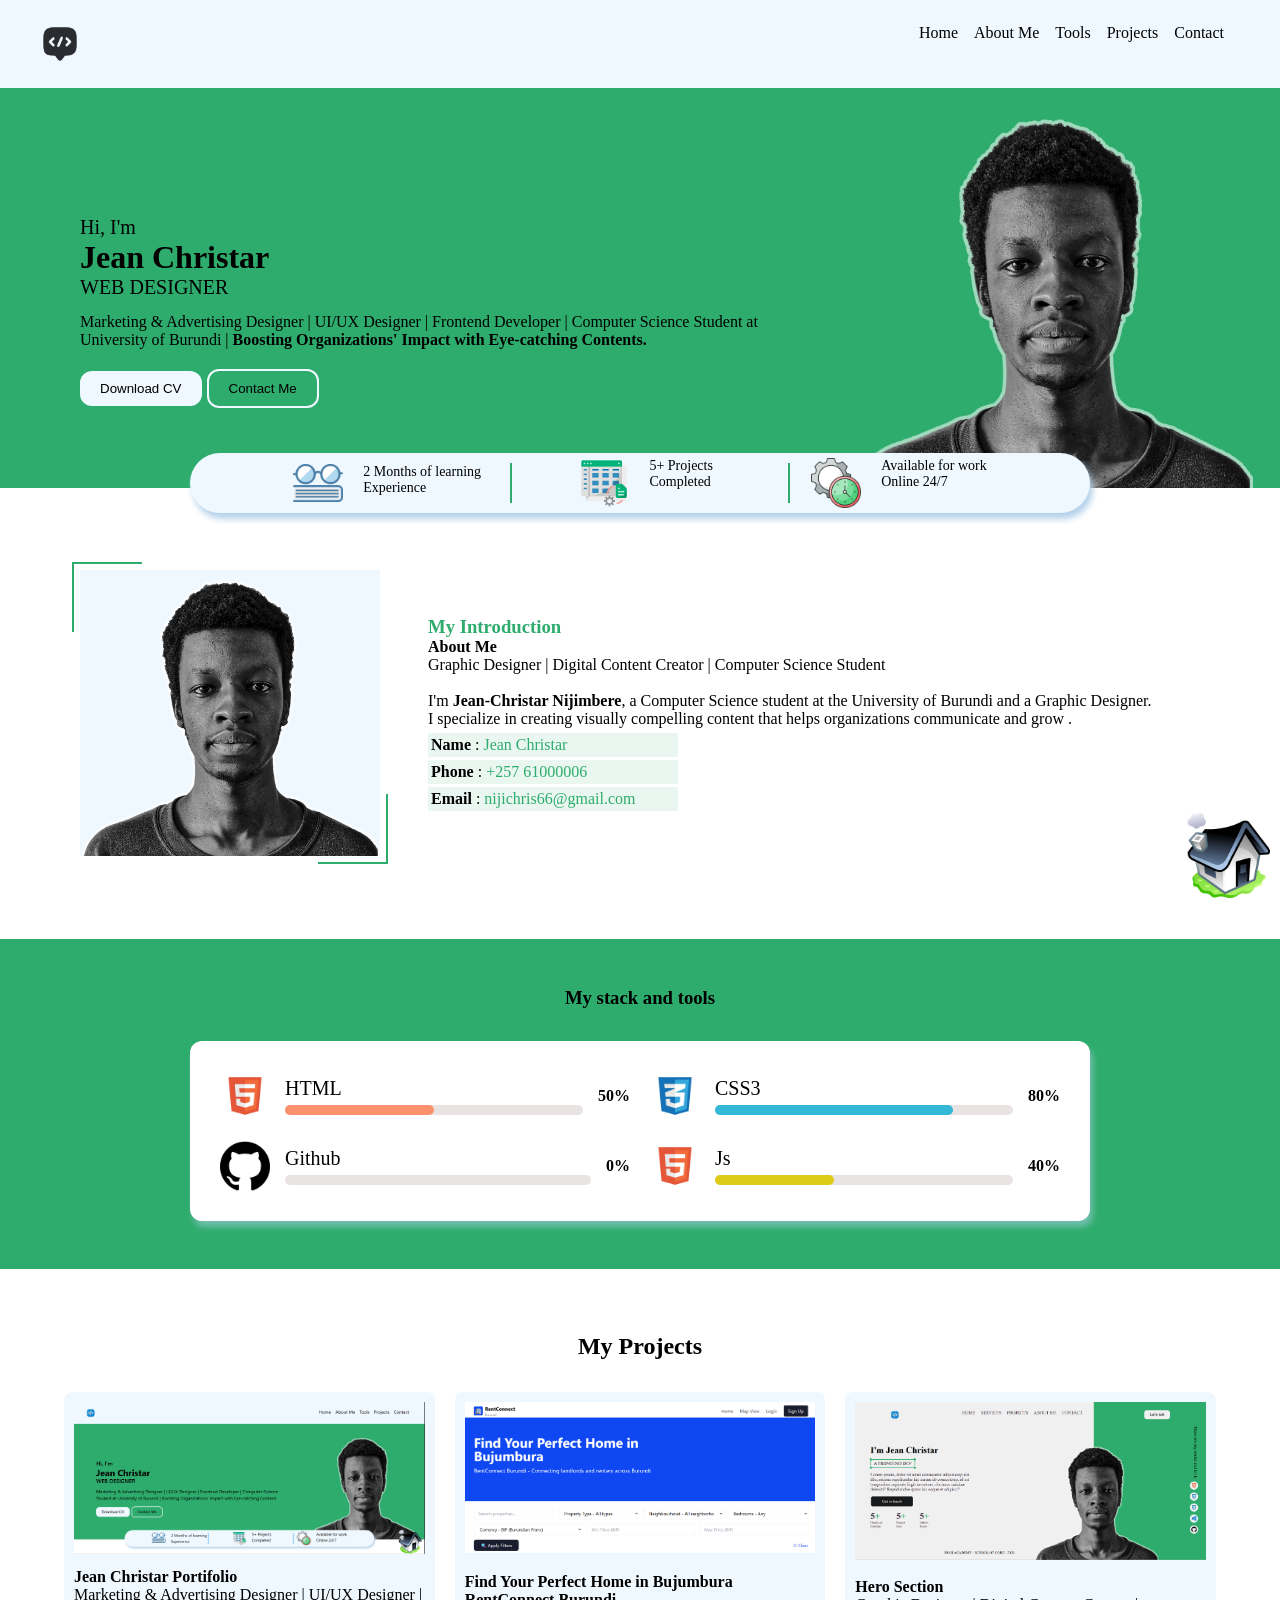
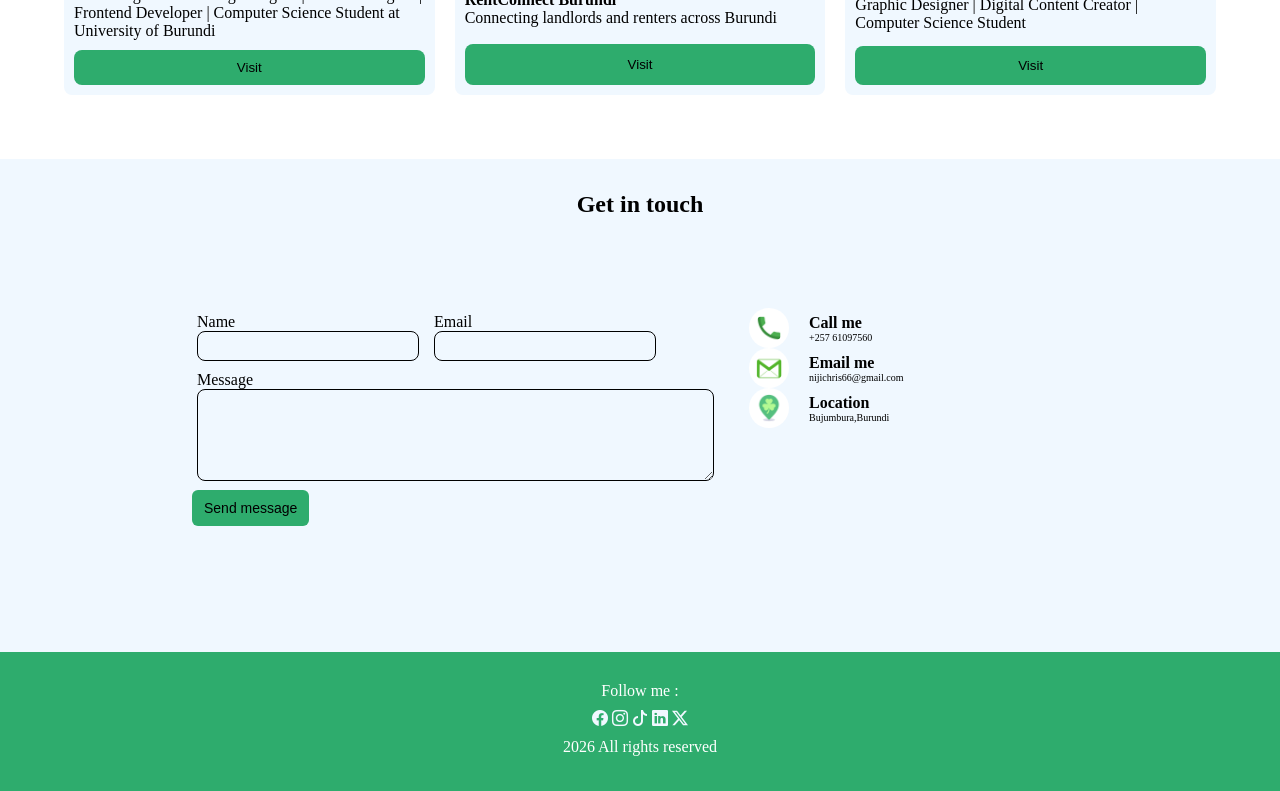
==== commit 6e896b7e: "commit" ====
--- a/index.html
+++ b/index.html
@@ -200,24 +200,34 @@
         <div class="project_container">
           <div class="card">
             <div class="card_image">
-              <img src="./media/projet_1.png" alt="Project 1 screenshot" />
-            </div>
-            <p class="p">
-              Lorem ipsum dolor sit amet consectetur adipisicing elit. Sapiente,
-              saepe .
+              <img src="./media/projet_2.png" alt="Project 2 screenshot" />
+            </div>
+            <p>
+              <strong>Jean Christar Portifolio</strong> <br />
+              Marketing & Advertising Designer | UI/UX Designer | Frontend
+              Developer | Computer Science Student at University of Burundi
             </p>
-            <button class="btn">Visit</button>
-          </div>
-
+            <button class="btn">
+              <a href="https://christardev.github.io/Christar-Portlifolio-v1/"
+                >Visit</a
+              >
+            </button>
+          </div>
           <div class="card">
             <div class="card_image">
-              <img src="./media/projet_2.png" alt="Project 2 screenshot" />
-            </div>
-            <p>
-              Lorem ipsum dolor sit amet consectetur adipisicing elit. Sapiente,
-              saepe .
+              <img src="./media/rentconnect.png" alt="Project 1 screenshot" />
+            </div>
+            <p class="p">
+              <strong
+                >Find Your Perfect Home in Bujumbura RentConnect Burundi
+              </strong>
+              <br />Connecting landlords and renters across Burundi
             </p>
-            <button class="btn">Visit</button>
+            <button class="btn">
+              <a href="https://christardev.github.io/RentConnect-Project/"
+                >Visit</a
+              >
+            </button>
           </div>
 
           <div class="card">
@@ -225,10 +235,15 @@
               <img src="./media/projet_1.png" alt="Project 3 screenshot" />
             </div>
             <p>
-              Lorem ipsum dolor sit amet consectetur adipisicing elit. Sapiente,
-              saepe .
+              <strong>Hero Section</strong> <br />
+              Graphic Designer | Digital Content Creator | Computer Science
+              Student
             </p>
-            <button class="btn">Visit</button>
+            <button class="btn">
+              <a href="https://christardev.github.io/Responsive-Hero-Section/"
+                >Visit</a
+              >
+            </button>
           </div>
         </div>
       </section>
--- a/style.css
+++ b/style.css
@@ -18,7 +18,10 @@
 .header {
   background-color: aliceblue;
 }
-
+button a {
+  text-decoration: none;
+  color: black;
+}
 .header_nav {
   display: flex;
   justify-content: space-between;
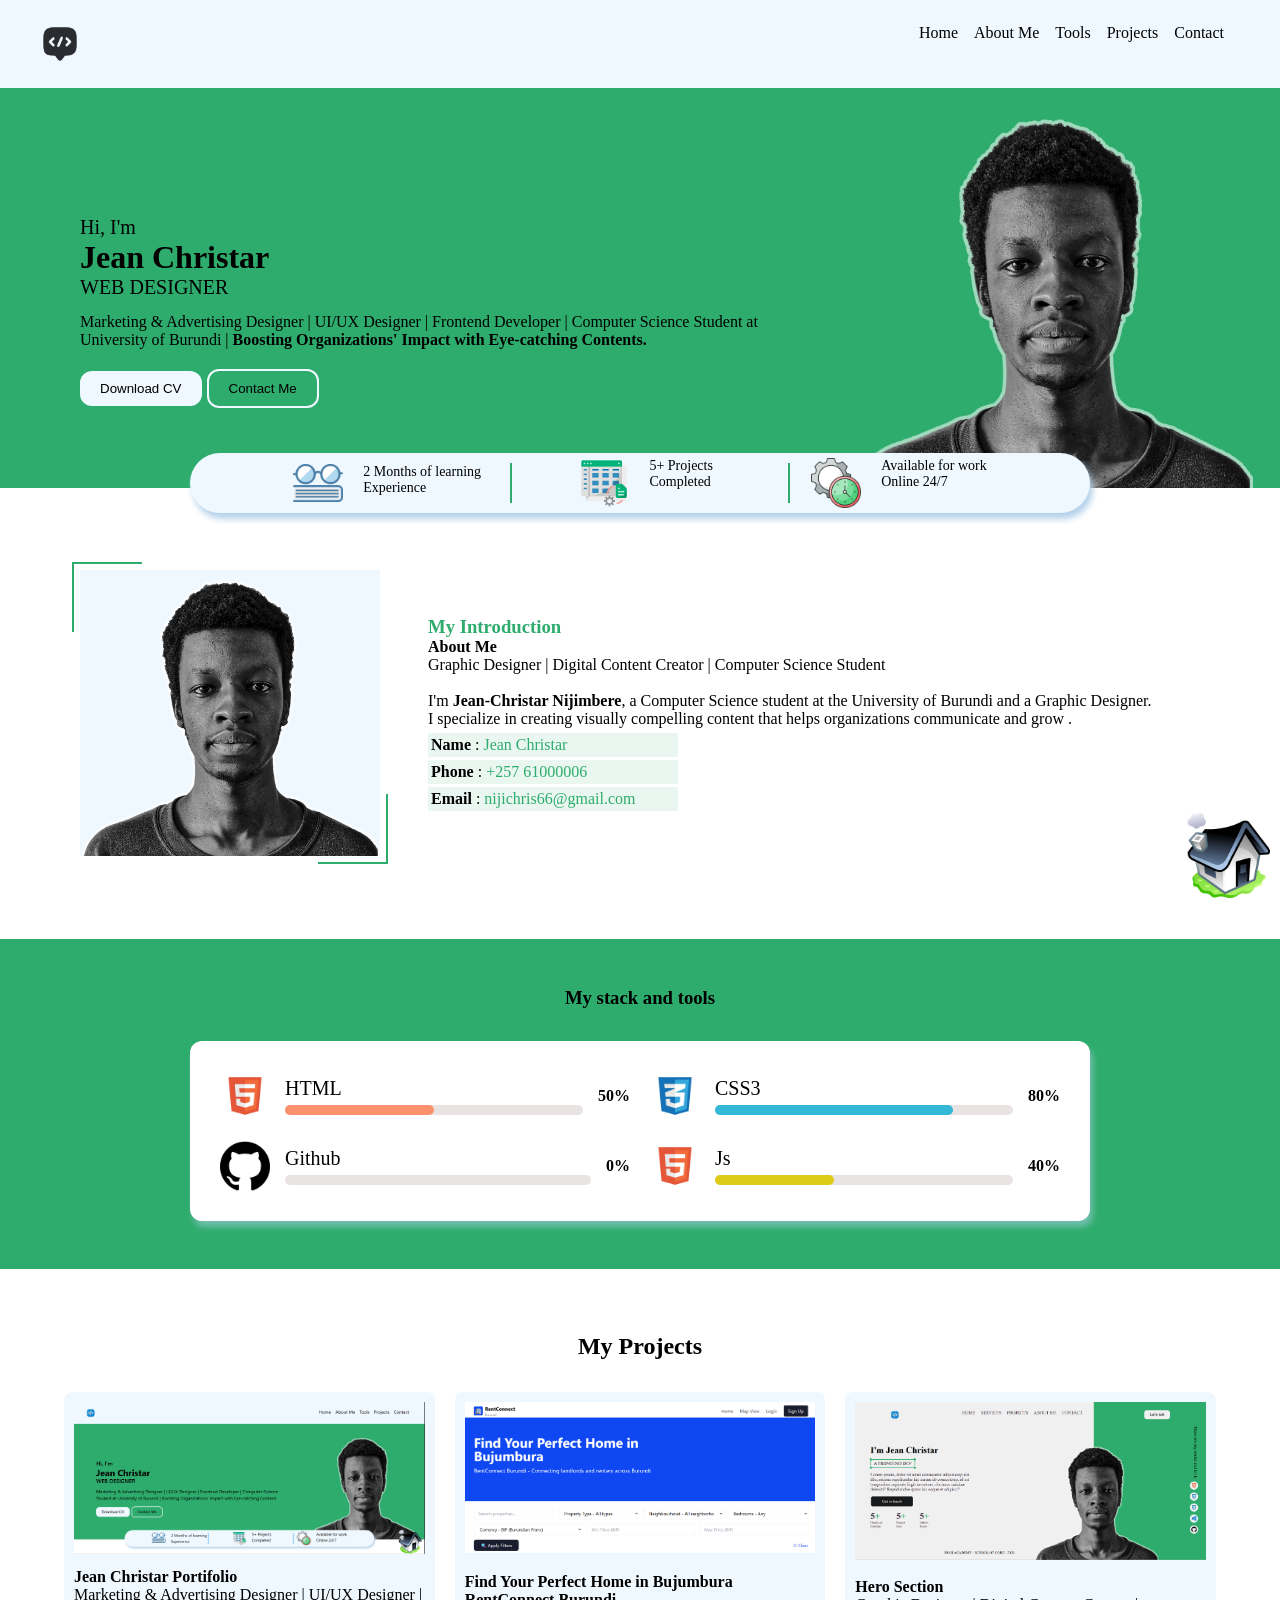
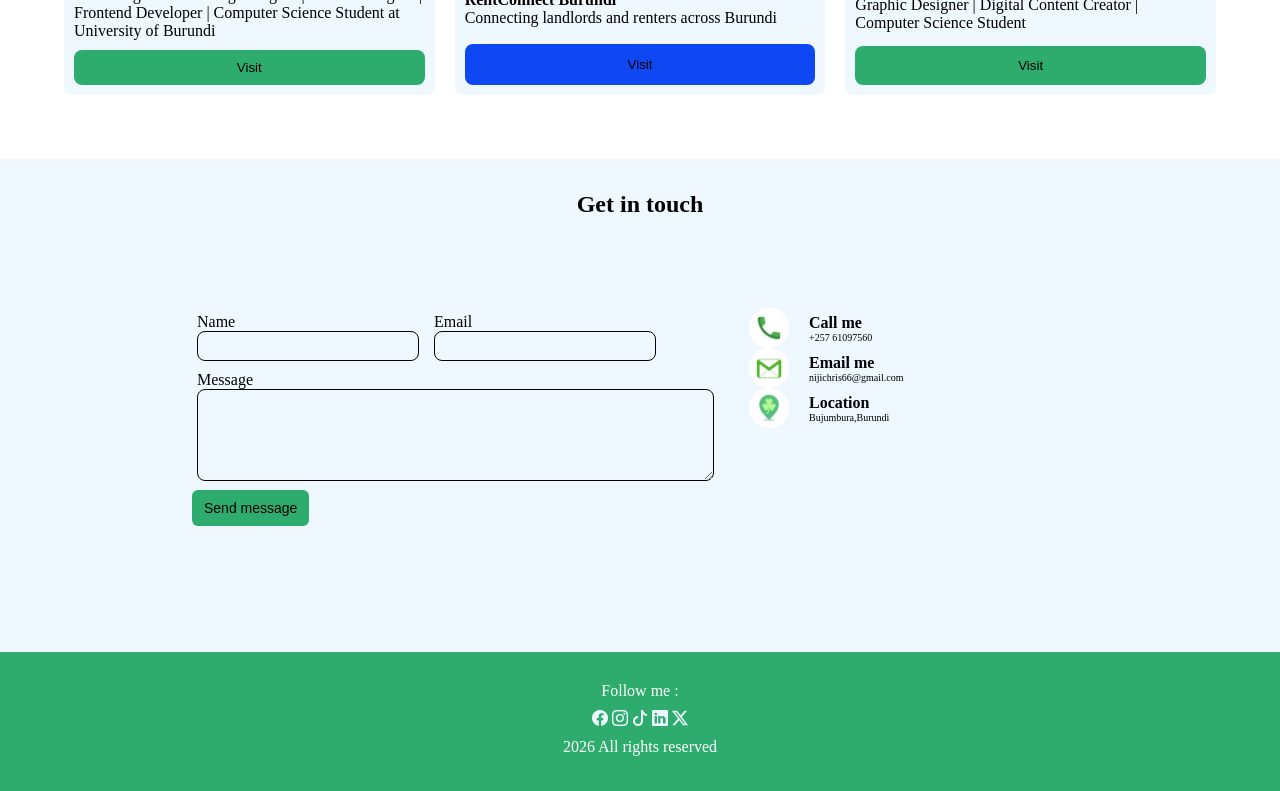
==== commit a7e1cf69: "commit" ====
--- a/index.html
+++ b/index.html
@@ -223,7 +223,7 @@
               </strong>
               <br />Connecting landlords and renters across Burundi
             </p>
-            <button class="btn">
+            <button class="btn" id="btn_blue">
               <a href="https://christardev.github.io/RentConnect-Project/"
                 >Visit</a
               >
--- a/style.css
+++ b/style.css
@@ -518,6 +518,9 @@
   bottom: 0;
   width: 90px;
 }
+#btn_blue {
+  background-color: #0f48f2;
+}
 
 /* Responsive breakpoints */
 @media (max-width: 1200px) {
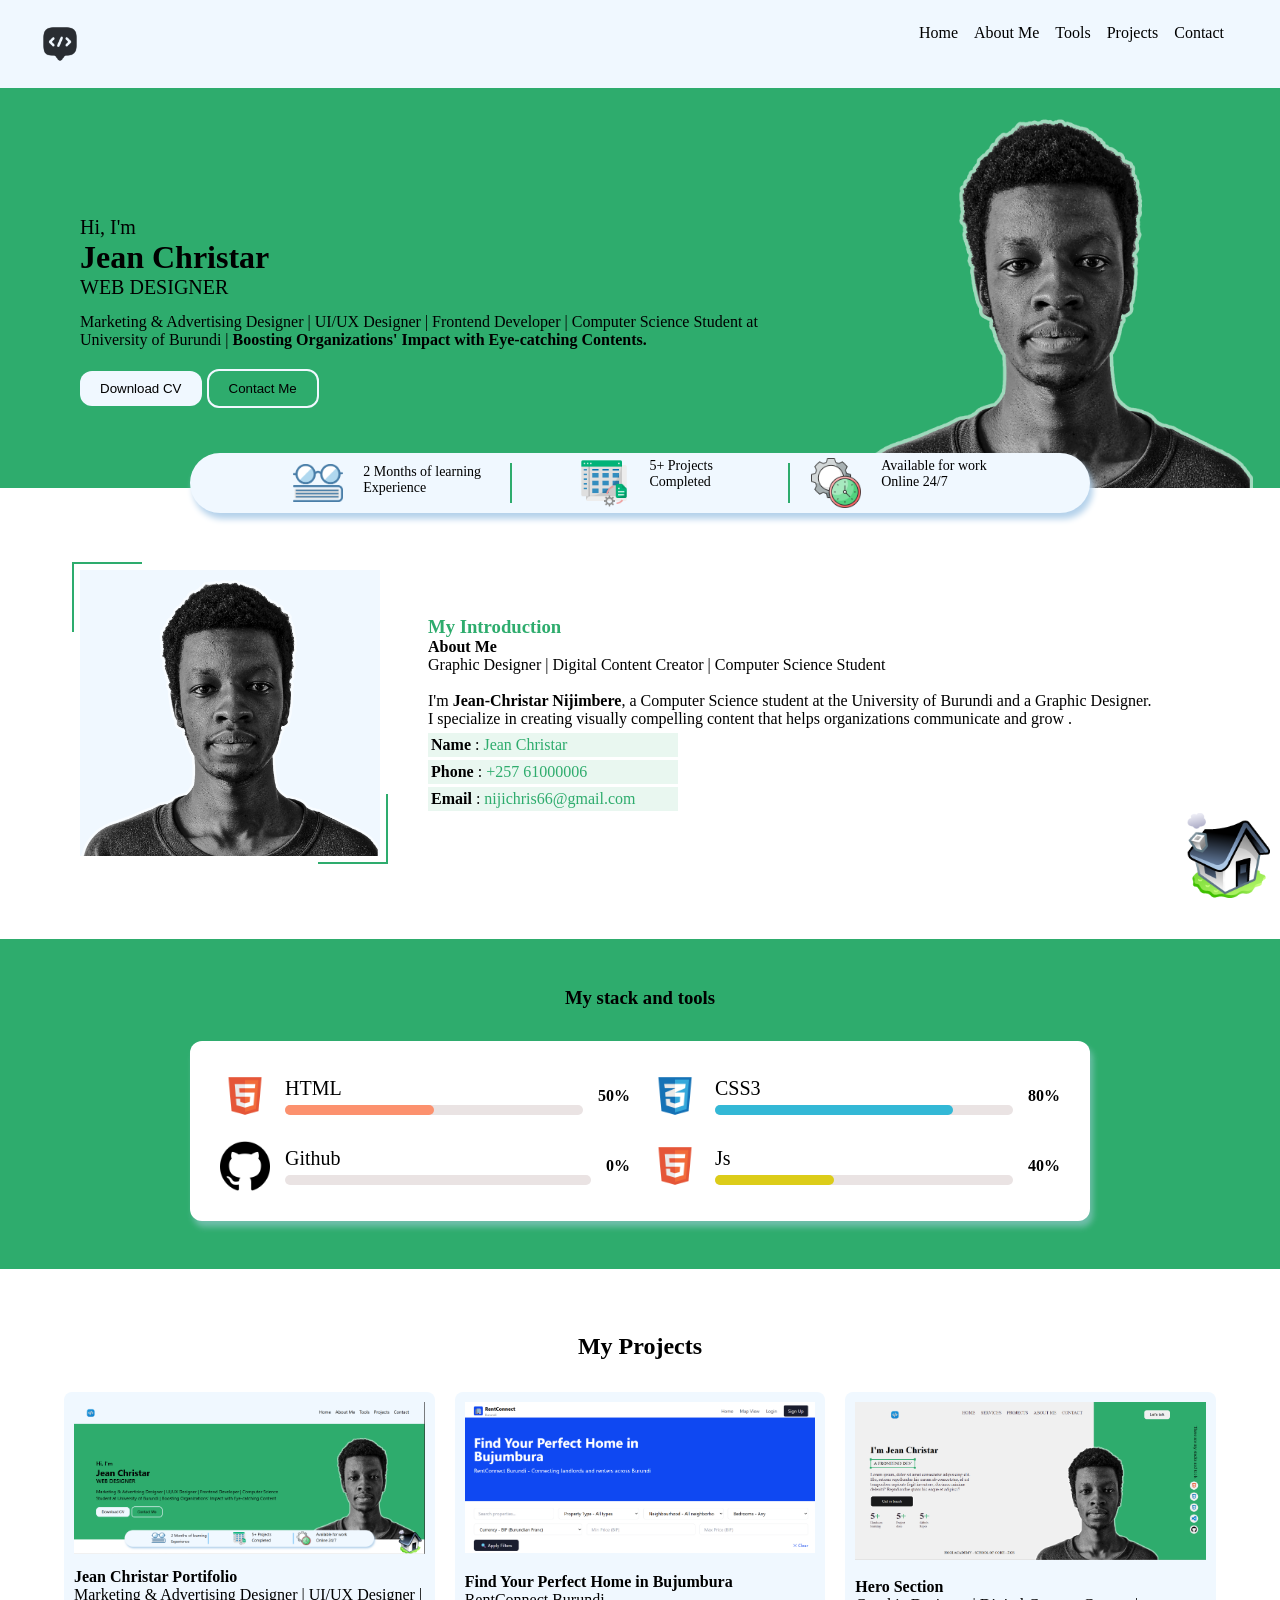
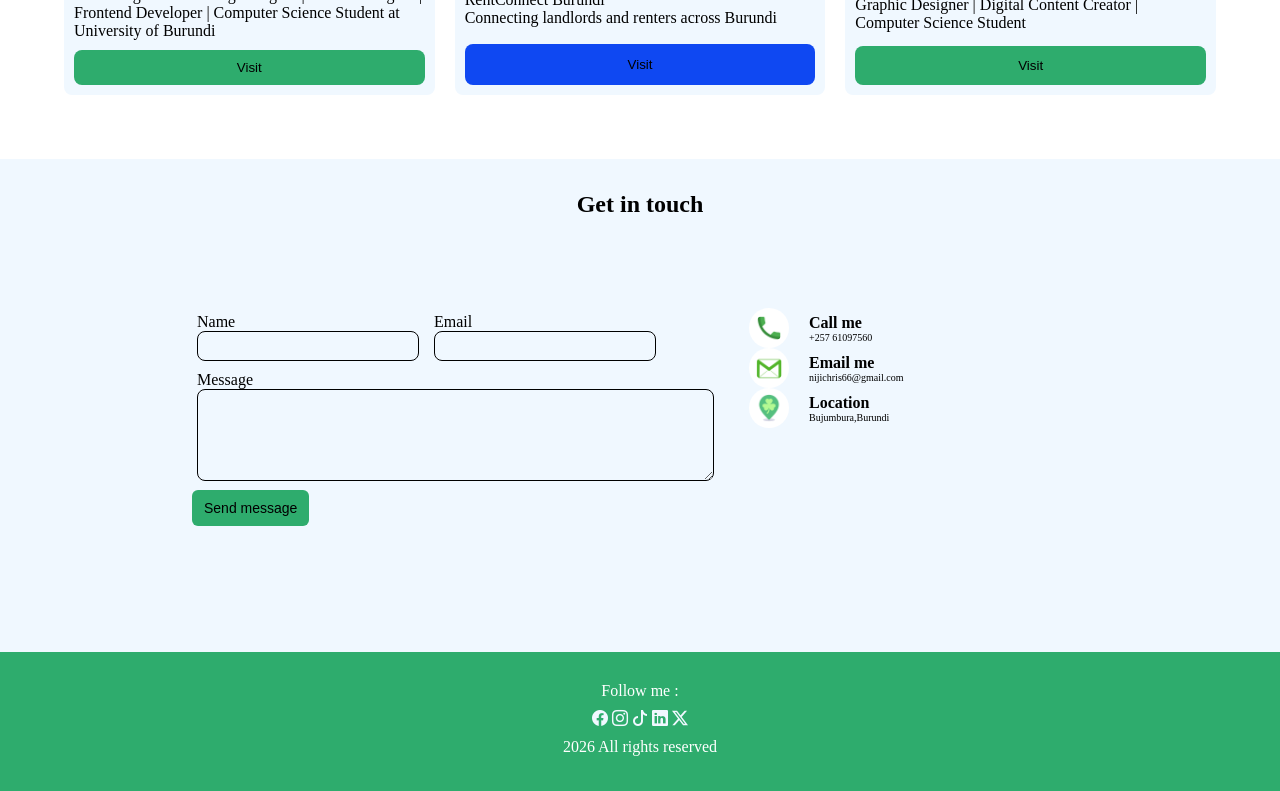
==== commit 24bfd07f: "commit" ====
--- a/index.html
+++ b/index.html
@@ -218,9 +218,9 @@
               <img src="./media/rentconnect.png" alt="Project 1 screenshot" />
             </div>
             <p class="p">
-              <strong
-                >Find Your Perfect Home in Bujumbura RentConnect Burundi
-              </strong>
+              <strong>Find Your Perfect Home in Bujumbura </strong> RentConnect
+              Burundi
+
               <br />Connecting landlords and renters across Burundi
             </p>
             <button class="btn" id="btn_blue">
--- a/style.css
+++ b/style.css
@@ -521,6 +521,9 @@
 #btn_blue {
   background-color: #0f48f2;
 }
+#btn_blue:hover {
+  background-color: #3868f8;
+}
 
 /* Responsive breakpoints */
 @media (max-width: 1200px) {
